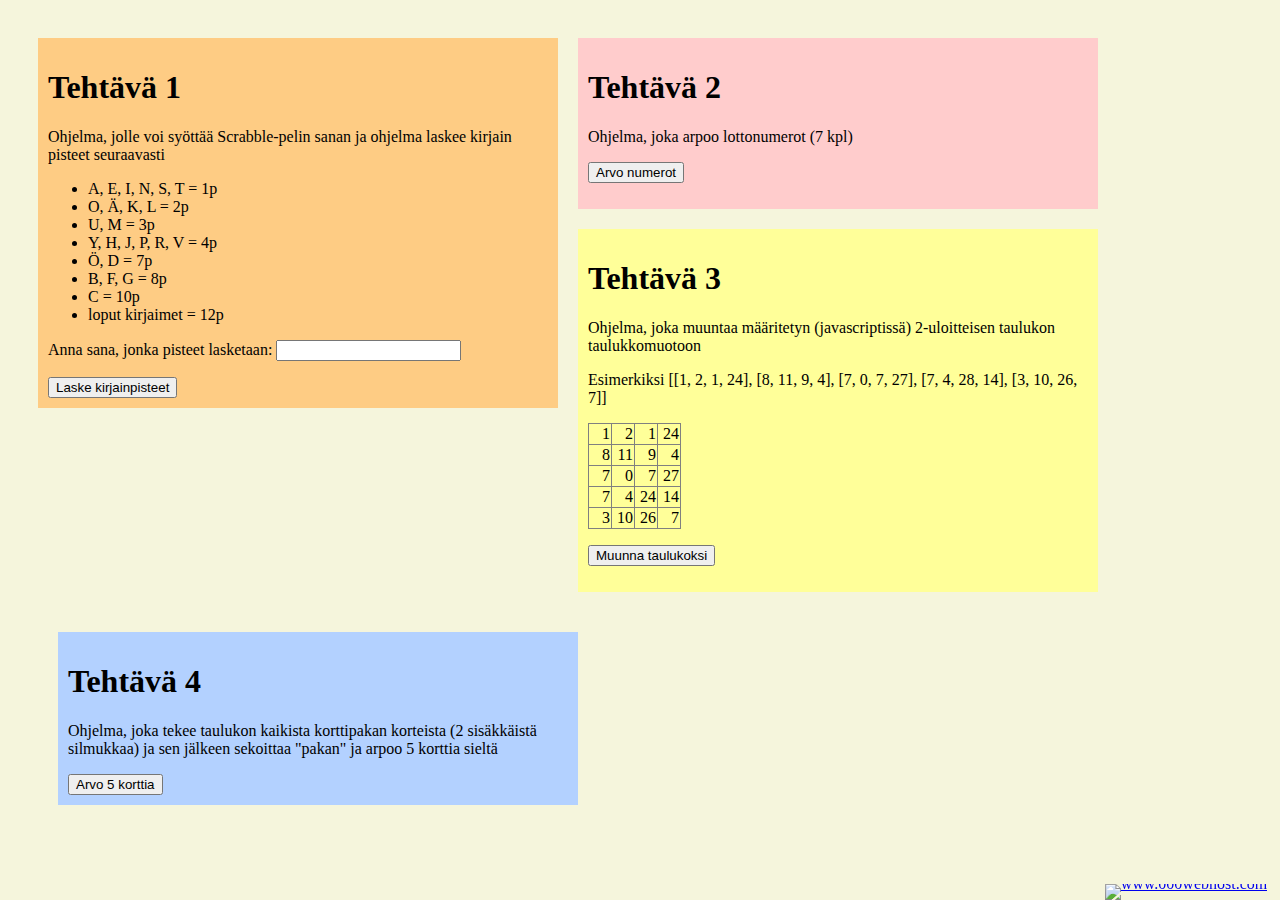
==== Koodia/2303/viikko3ToisetHarjoitukset.html @ 73b9312b "Add files via upload" ====
<!DOCTYPE html>
<html lang="en" dir="ltr">
  <head>
    <meta charset="utf-8">
    <title>viikko 3 toiset harjoitukset</title>
    <link rel="stylesheet" href="viikko3ToisetHarjoitukset.css">
    <script type="text/javascript" src="viikko3ToisetHarjoitukset.js">

    </script>
  </head>
  <body>
    <article class='vieri' id='yksi'>
        <h1>Tehtävä 1</h1>
        <p>Ohjelma, jolle voi syöttää Scrabble-pelin sanan ja ohjelma laskee kirjain pisteet seuraavasti</p>
        <ul>
          <li>A, E, I, N, S, T = 1p</li>
          <li>O, Ä, K, L = 2p</li>
          <li>U, M = 3p</li>
          <li>Y, H, J, P, R, V = 4p</li>
          <li>Ö, D = 7p</li>
          <li>B, F, G = 8p</li>
          <li>C = 10p</li>
          <li>loput kirjaimet = 12p</li>
        </ul>
        <form class="" action="index.html" method="post">
          <p>Anna sana, jonka pisteet lasketaan: <input type="text" id="scsana" value=""></p>
          <button type="button" name="button" onclick="laskePisteet()">Laske kirjainpisteet</button>
          <div id="tscrabble"></div>
        </form>
      </article>

      <article class='vieri' id='kaksi'>
        <h1>Tehtävä 2</h1>
        <p>Ohjelma, joka arpoo lottonumerot (7 kpl)</p>
        <button type="button" name="button" onclick="arvoLotto()">Arvo numerot</button>
        <p></p>
        <div id="ltaulu"></div>
      </article>

        <article class='vieri' id='kolme'>
        <h1>Tehtävä 3</h1>
        <p>Ohjelma, joka muuntaa määritetyn (javascriptissä) 2-uloitteisen taulukon taulukkomuotoon</p>
        <p>Esimerkiksi [[1, 2, 1, 24], [8, 11, 9, 4], [7, 0, 7, 27], [7, 4, 28, 14], [3, 10, 26, 7]]</p>
        <table border='1'>
          <tr>
            <td>1</td>
            <td>2</td>
            <td>1</td>
            <td>24</td>
          </tr>
          <tr>
            <td>8</td>
            <td>11</td>
            <td>9</td>
            <td>4</td>
          </tr>
          <tr>
            <td>7</td>
            <td>0</td>
            <td>7</td>
            <td>27</td>
          </tr>
          <tr>
            <td>7</td>
            <td>4</td>
            <td>24</td>
            <td>14</td>
          </tr>
          <tr>
            <td>3</td>
            <td>10</td>
            <td>26</td>
            <td>7</td>
          </tr>
        </table>
        <form class="" action="index.html" method="post">
          <p></p>
          <button type="button" name="button" onclick="muunnaTaulukoksi()">Muunna taulukoksi</button>
          <p></p>
          <div id="ttaulu"></div>
        </form>
      </article>

      <article class='vieri' id='neljä'>
      <!--<h1>Tehtävä 4</h1>
      <p>Tee ohjelma, jolle voi syöttää tilinron, tilin omistajan etunimen ja sukunimen, sekä tilin saldon.
      Käytä while-silmukkaa kyselemään, haluaako käyttäjä lisätä lisää tilejä </p>
      <div id="lomake">

        <script type="text/javascript">
          teeLomake();
        </script>
        <button type="button" name="button" onclick="lahetaLomake()">Lähetä lomake</button>
      </div>
      </article>-->

      <article class='vieri' id='viisi'>
      <h1>Tehtävä 4</h1>
      <p>Ohjelma, joka tekee taulukon kaikista korttipakan korteista (2 sisäkkäistä silmukkaa) ja sen jälkeen sekoittaa "pakan" ja arpoo 5 korttia sieltä</p>
      <button type="button" name="button" onclick="arvoKortit()">Arvo 5 korttia</button>
      <div id='pakka'></div>
      </article>

        <div style="text-align: right;position: fixed;z-index:9999999;bottom: 0;width: auto;right: 1%;cursor: pointer;line-height: 0;display:block !important;"><a title="Hosted on free web hosting 000webhost.com. Host your own website for FREE." target="_blank" href="https://www.000webhost.com/?utm_source=000webhostapp&utm_campaign=000_logo&utm_medium=website&utm_content=footer_img"><img src="https://cdn.000webhost.com/000webhost/logo/footer-powered-by-000webhost-white2.png" alt="www.000webhost.com"></a></div><script>function getCookie(t){for(var e=t+"=",n=decodeURIComponent(document.cookie).split(";"),o=0;o<n.length;o++){for(var i=n[o];" "==i.charAt(0);)i=i.substring(1);if(0==i.indexOf(e))return i.substring(e.length,i.length)}return""}getCookie("hostinger")&&(document.cookie="hostinger=;expires=Thu, 01 Jan 1970 00:00:01 GMT;",location.reload());var wordpressAdminBody=document.getElementsByClassName("wp-admin")[0],notification=document.getElementsByClassName("notice notice-success is-dismissible"),hostingerLogo=document.getElementsByClassName("hlogo"),mainContent=document.getElementsByClassName("notice_content")[0];if(null!=wordpressAdminBody&&notification.length>0&&null!=mainContent){var googleFont=document.createElement("link");googleFontHref=document.createAttribute("href"),googleFontRel=document.createAttribute("rel"),googleFontHref.value="https://fonts.googleapis.com/css?family=Roboto:300,400,600,700",googleFontRel.value="stylesheet",googleFont.setAttributeNode(googleFontHref),googleFont.setAttributeNode(googleFontRel);var css="@media only screen and (max-width: 576px) {#main_content {max-width: 320px !important;} #main_content h1 {font-size: 30px !important;} #main_content h2 {font-size: 40px !important; margin: 20px 0 !important;} #main_content p {font-size: 14px !important;} #main_content .content-wrapper {text-align: center !important;}} @media only screen and (max-width: 781px) {#main_content {margin: auto; justify-content: center; max-width: 445px;}} @media only screen and (max-width: 1325px) {.web-hosting-90-off-image-wrapper {position: absolute; max-width: 95% !important;} .notice_content {justify-content: center;} .web-hosting-90-off-image {opacity: 0.3;}} @media only screen and (min-width: 769px) {.notice_content {justify-content: space-between;} #main_content {margin-left: 5%; max-width: 445px;} .web-hosting-90-off-image-wrapper {position: absolute; display: flex; justify-content: center; width: 100%; }} .web-hosting-90-off-image {max-width: 90%;} .content-wrapper {min-height: 454px; display: flex; flex-direction: column; justify-content: center; z-index: 5} .notice_content {display: flex; align-items: center;} * {-webkit-font-smoothing: antialiased; -moz-osx-font-smoothing: grayscale;} .upgrade_button_red_sale{box-shadow: 0 2px 4px 0 rgba(255, 69, 70, 0.2); max-width: 350px; border: 0; border-radius: 3px; background-color: #ff4546 !important; padding: 15px 55px !important; font-family: 'Roboto', sans-serif; font-size: 16px; font-weight: 600; color: #ffffff;} .upgrade_button_red_sale:hover{color: #ffffff !important; background: #d10303 !important;}",style=document.createElement("style"),sheet=window.document.styleSheets[0];style.styleSheet?style.styleSheet.cssText=css:style.appendChild(document.createTextNode(css)),document.getElementsByTagName("head")[0].appendChild(style),document.getElementsByTagName("head")[0].appendChild(googleFont);var button=document.getElementsByClassName("upgrade_button_red")[0],link=button.parentElement;link.setAttribute("href","https://www.hostinger.com/hosting-starter-offer?utm_source=000webhost&utm_medium=panel&utm_campaign=000-wp"),link.innerHTML='<button class="upgrade_button_red_sale">Go for it</button>',(notification=notification[0]).setAttribute("style","padding-bottom: 0; padding-top: 5px; background-color: #040713; background-size: cover; background-repeat: no-repeat; color: #ffffff; border-left-color: #040713;"),notification.className="notice notice-error is-dismissible";var mainContentHolder=document.getElementById("main_content");mainContentHolder.setAttribute("style","padding: 0;"),hostingerLogo[0].remove();var h1Tag=notification.getElementsByTagName("H1")[0];h1Tag.className="000-h1",h1Tag.innerHTML="Black Friday Prices",h1Tag.setAttribute("style",'color: white; font-family: "Roboto", sans-serif; font-size: 22px; font-weight: 700; text-transform: uppercase;');var h2Tag=document.createElement("H2");h2Tag.innerHTML="Get 90% Off!",h2Tag.setAttribute("style",'color: white; margin: 10px 0 15px 0; font-family: "Roboto", sans-serif; font-size: 60px; font-weight: 700; line-height: 1;'),h1Tag.parentNode.insertBefore(h2Tag,h1Tag.nextSibling);var paragraph=notification.getElementsByTagName("p")[0];paragraph.innerHTML="Get Web Hosting for $0.99/month + SSL Certificate for FREE!",paragraph.setAttribute("style",'font-family: "Roboto", sans-serif; font-size: 16px; font-weight: 700; margin-bottom: 15px;');var list=notification.getElementsByTagName("UL")[0];list.remove();var org_html=mainContent.innerHTML,new_html='<div class="content-wrapper">'+mainContent.innerHTML+'</div><div class="web-hosting-90-off-image-wrapper"><img class="web-hosting-90-off-image" src="https://cdn.000webhost.com/000webhost/promotions/bf-2020-wp-inject-img.png"></div>';mainContent.innerHTML=new_html;var saleImage=mainContent.getElementsByClassName("web-hosting-90-off-image")[0]}</script>

  </body>
</html>
---- Koodia/2303/viikko3ToisetHarjoitukset.css ----
body
{
  background-color: beige;
  padding: 20px;
}
table{
text-align: right;
border-collapse: collapse;
}
td{
  width: 20px;
}
.vieri
{
  width: 500px;
  padding: 10px;
  margin: 10px;
  margin-right: 10px;
  float:left;
}
#yksi{
  background-color: #FECC84;
}
#kaksi{
  background-color: #FFCCCC;
}
#kolme{
    background-color: #FFFF99;
}
#nelja{
    background-color: #B3FFB3;
}
#viisi{
    background-color: #B3D1FF;
}
#kuusi{
  background-color: #9DF9EF;
}
#seiska{
  background-color: #EDF7F6;
}
#kasi{
  background-color: #FFA8B5;
}
#ysi{
  background-color: #d0bdf4;
}
#kymppi{
  background-color: #fceed1;
}
#ykstoista{
  background-color: #39a0ca;
}
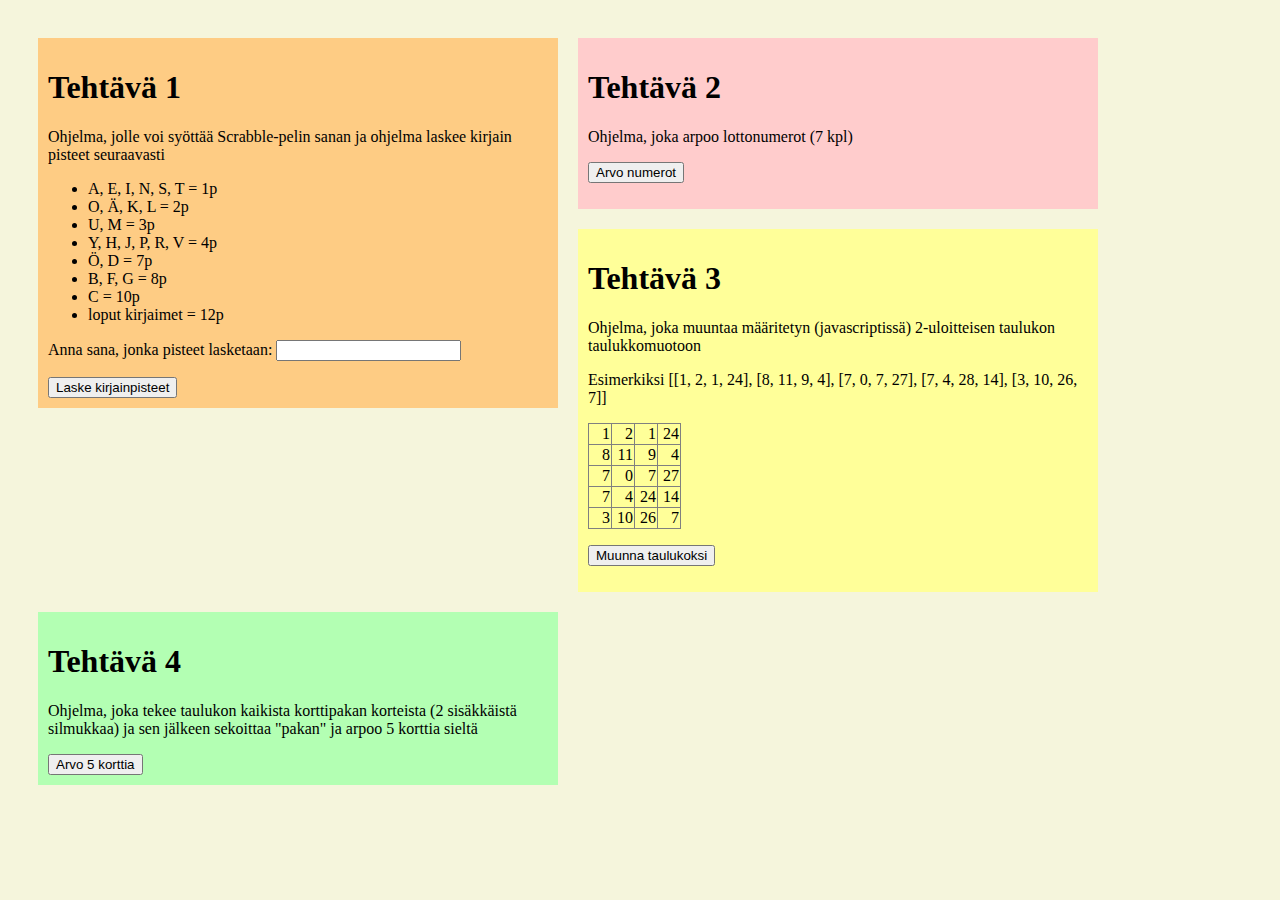
==== commit 1e955fe6: "Add files via upload" ====
--- a/Koodia/2303/viikko3ToisetHarjoitukset.html
+++ b/Koodia/2303/viikko3ToisetHarjoitukset.html
@@ -81,27 +81,12 @@
         </form>
       </article>
 
-      <article class='vieri' id='neljä'>
-      <!--<h1>Tehtävä 4</h1>
-      <p>Tee ohjelma, jolle voi syöttää tilinron, tilin omistajan etunimen ja sukunimen, sekä tilin saldon.
-      Käytä while-silmukkaa kyselemään, haluaako käyttäjä lisätä lisää tilejä </p>
-      <div id="lomake">
-
-        <script type="text/javascript">
-          teeLomake();
-        </script>
-        <button type="button" name="button" onclick="lahetaLomake()">Lähetä lomake</button>
-      </div>
-      </article>-->
-
-      <article class='vieri' id='viisi'>
+      <article class='vieri' id='nelja'>
       <h1>Tehtävä 4</h1>
       <p>Ohjelma, joka tekee taulukon kaikista korttipakan korteista (2 sisäkkäistä silmukkaa) ja sen jälkeen sekoittaa "pakan" ja arpoo 5 korttia sieltä</p>
       <button type="button" name="button" onclick="arvoKortit()">Arvo 5 korttia</button>
       <div id='pakka'></div>
       </article>
 
-        <div style="text-align: right;position: fixed;z-index:9999999;bottom: 0;width: auto;right: 1%;cursor: pointer;line-height: 0;display:block !important;"><a title="Hosted on free web hosting 000webhost.com. Host your own website for FREE." target="_blank" href="https://www.000webhost.com/?utm_source=000webhostapp&utm_campaign=000_logo&utm_medium=website&utm_content=footer_img"><img src="https://cdn.000webhost.com/000webhost/logo/footer-powered-by-000webhost-white2.png" alt="www.000webhost.com"></a></div><script>function getCookie(t){for(var e=t+"=",n=decodeURIComponent(document.cookie).split(";"),o=0;o<n.length;o++){for(var i=n[o];" "==i.charAt(0);)i=i.substring(1);if(0==i.indexOf(e))return i.substring(e.length,i.length)}return""}getCookie("hostinger")&&(document.cookie="hostinger=;expires=Thu, 01 Jan 1970 00:00:01 GMT;",location.reload());var wordpressAdminBody=document.getElementsByClassName("wp-admin")[0],notification=document.getElementsByClassName("notice notice-success is-dismissible"),hostingerLogo=document.getElementsByClassName("hlogo"),mainContent=document.getElementsByClassName("notice_content")[0];if(null!=wordpressAdminBody&&notification.length>0&&null!=mainContent){var googleFont=document.createElement("link");googleFontHref=document.createAttribute("href"),googleFontRel=document.createAttribute("rel"),googleFontHref.value="https://fonts.googleapis.com/css?family=Roboto:300,400,600,700",googleFontRel.value="stylesheet",googleFont.setAttributeNode(googleFontHref),googleFont.setAttributeNode(googleFontRel);var css="@media only screen and (max-width: 576px) {#main_content {max-width: 320px !important;} #main_content h1 {font-size: 30px !important;} #main_content h2 {font-size: 40px !important; margin: 20px 0 !important;} #main_content p {font-size: 14px !important;} #main_content .content-wrapper {text-align: center !important;}} @media only screen and (max-width: 781px) {#main_content {margin: auto; justify-content: center; max-width: 445px;}} @media only screen and (max-width: 1325px) {.web-hosting-90-off-image-wrapper {position: absolute; max-width: 95% !important;} .notice_content {justify-content: center;} .web-hosting-90-off-image {opacity: 0.3;}} @media only screen and (min-width: 769px) {.notice_content {justify-content: space-between;} #main_content {margin-left: 5%; max-width: 445px;} .web-hosting-90-off-image-wrapper {position: absolute; display: flex; justify-content: center; width: 100%; }} .web-hosting-90-off-image {max-width: 90%;} .content-wrapper {min-height: 454px; display: flex; flex-direction: column; justify-content: center; z-index: 5} .notice_content {display: flex; align-items: center;} * {-webkit-font-smoothing: antialiased; -moz-osx-font-smoothing: grayscale;} .upgrade_button_red_sale{box-shadow: 0 2px 4px 0 rgba(255, 69, 70, 0.2); max-width: 350px; border: 0; border-radius: 3px; background-color: #ff4546 !important; padding: 15px 55px !important; font-family: 'Roboto', sans-serif; font-size: 16px; font-weight: 600; color: #ffffff;} .upgrade_button_red_sale:hover{color: #ffffff !important; background: #d10303 !important;}",style=document.createElement("style"),sheet=window.document.styleSheets[0];style.styleSheet?style.styleSheet.cssText=css:style.appendChild(document.createTextNode(css)),document.getElementsByTagName("head")[0].appendChild(style),document.getElementsByTagName("head")[0].appendChild(googleFont);var button=document.getElementsByClassName("upgrade_button_red")[0],link=button.parentElement;link.setAttribute("href","https://www.hostinger.com/hosting-starter-offer?utm_source=000webhost&utm_medium=panel&utm_campaign=000-wp"),link.innerHTML='<button class="upgrade_button_red_sale">Go for it</button>',(notification=notification[0]).setAttribute("style","padding-bottom: 0; padding-top: 5px; background-color: #040713; background-size: cover; background-repeat: no-repeat; color: #ffffff; border-left-color: #040713;"),notification.className="notice notice-error is-dismissible";var mainContentHolder=document.getElementById("main_content");mainContentHolder.setAttribute("style","padding: 0;"),hostingerLogo[0].remove();var h1Tag=notification.getElementsByTagName("H1")[0];h1Tag.className="000-h1",h1Tag.innerHTML="Black Friday Prices",h1Tag.setAttribute("style",'color: white; font-family: "Roboto", sans-serif; font-size: 22px; font-weight: 700; text-transform: uppercase;');var h2Tag=document.createElement("H2");h2Tag.innerHTML="Get 90% Off!",h2Tag.setAttribute("style",'color: white; margin: 10px 0 15px 0; font-family: "Roboto", sans-serif; font-size: 60px; font-weight: 700; line-height: 1;'),h1Tag.parentNode.insertBefore(h2Tag,h1Tag.nextSibling);var paragraph=notification.getElementsByTagName("p")[0];paragraph.innerHTML="Get Web Hosting for $0.99/month + SSL Certificate for FREE!",paragraph.setAttribute("style",'font-family: "Roboto", sans-serif; font-size: 16px; font-weight: 700; margin-bottom: 15px;');var list=notification.getElementsByTagName("UL")[0];list.remove();var org_html=mainContent.innerHTML,new_html='<div class="content-wrapper">'+mainContent.innerHTML+'</div><div class="web-hosting-90-off-image-wrapper"><img class="web-hosting-90-off-image" src="https://cdn.000webhost.com/000webhost/promotions/bf-2020-wp-inject-img.png"></div>';mainContent.innerHTML=new_html;var saleImage=mainContent.getElementsByClassName("web-hosting-90-off-image")[0]}</script>
-
   </body>
 </html>
